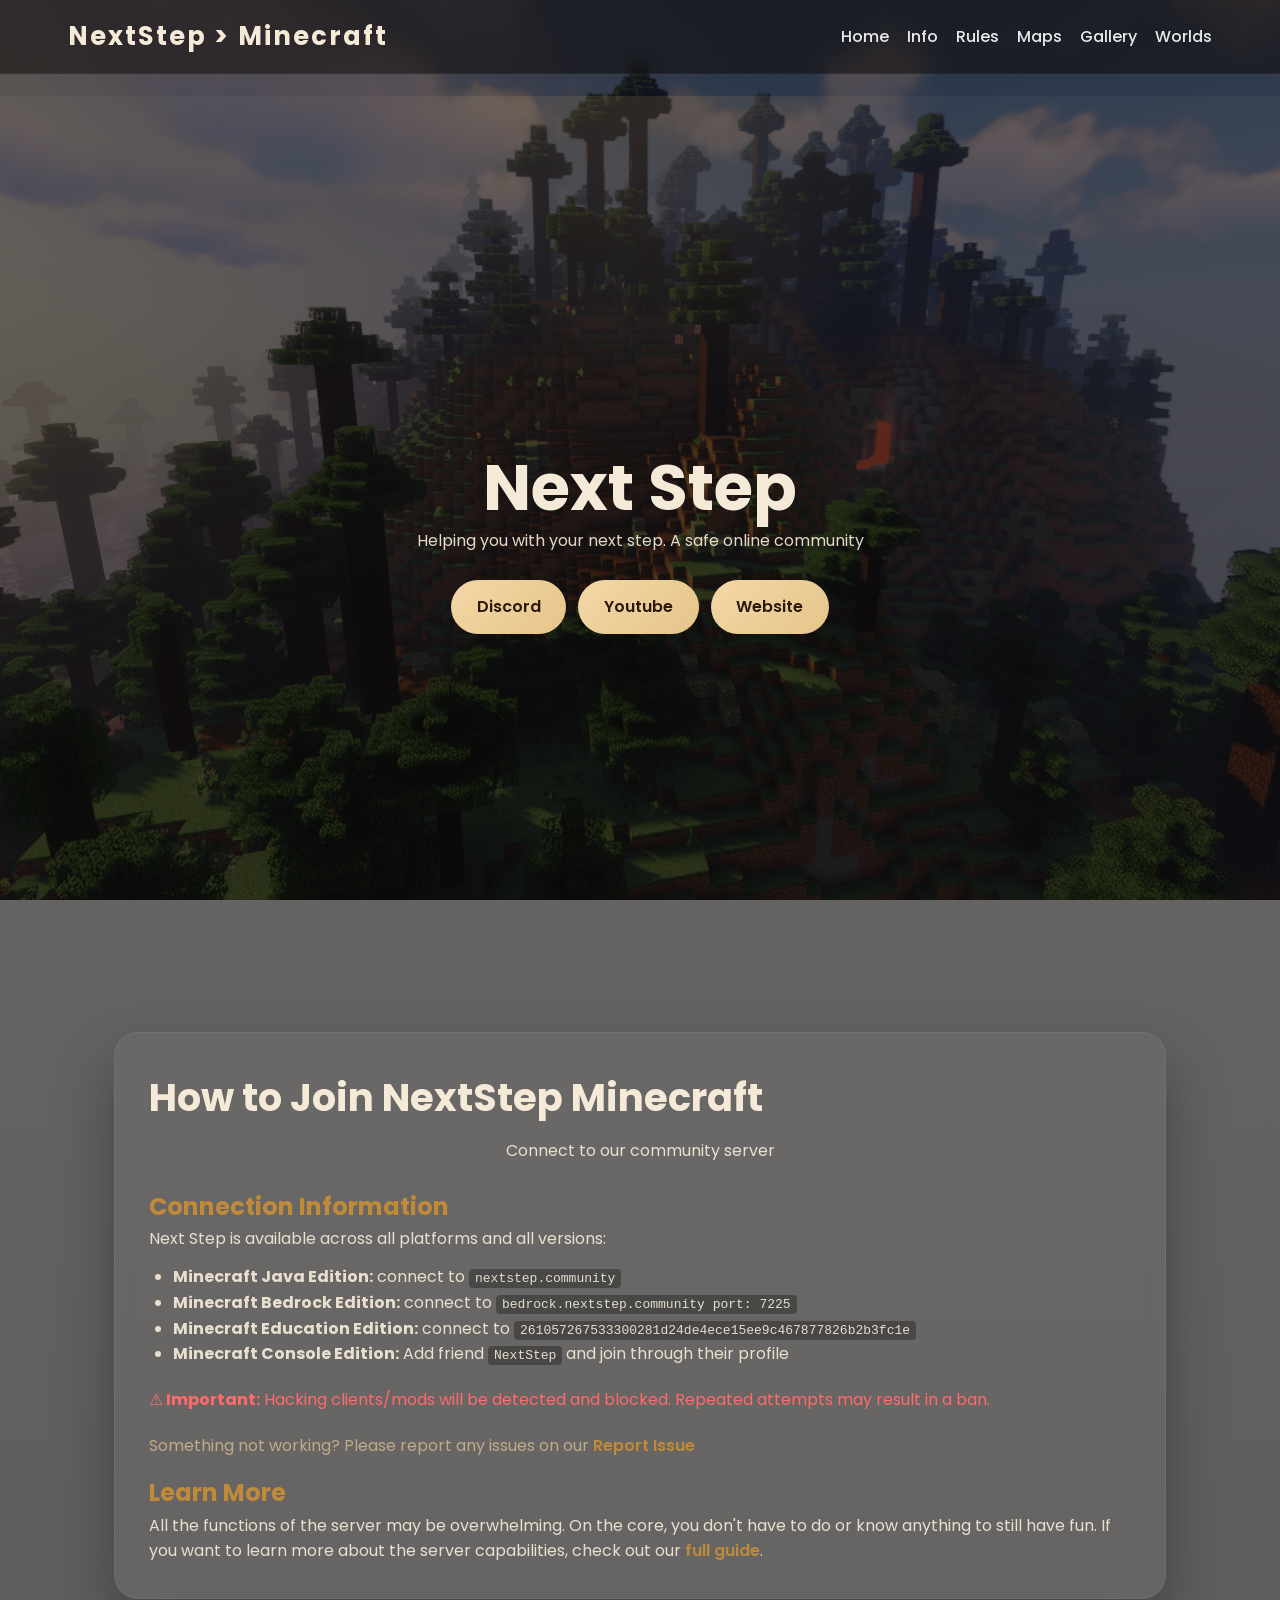
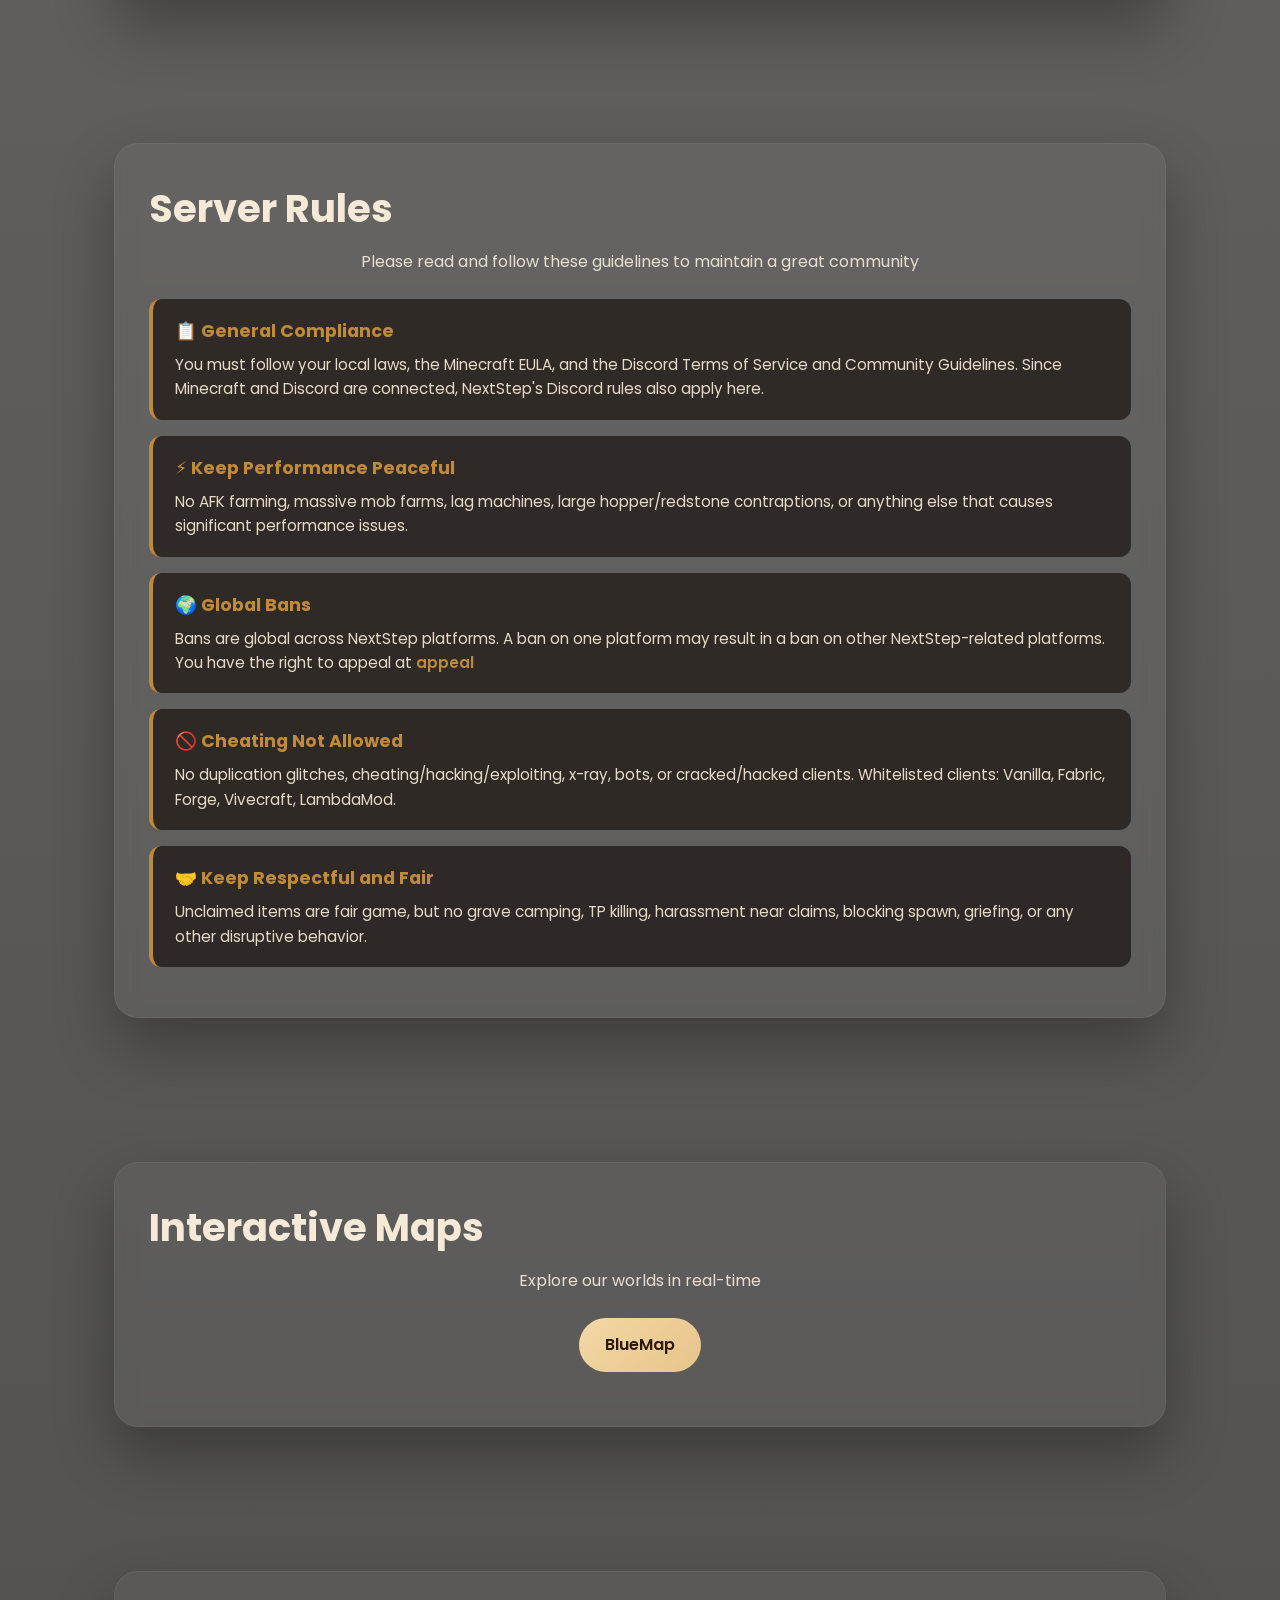
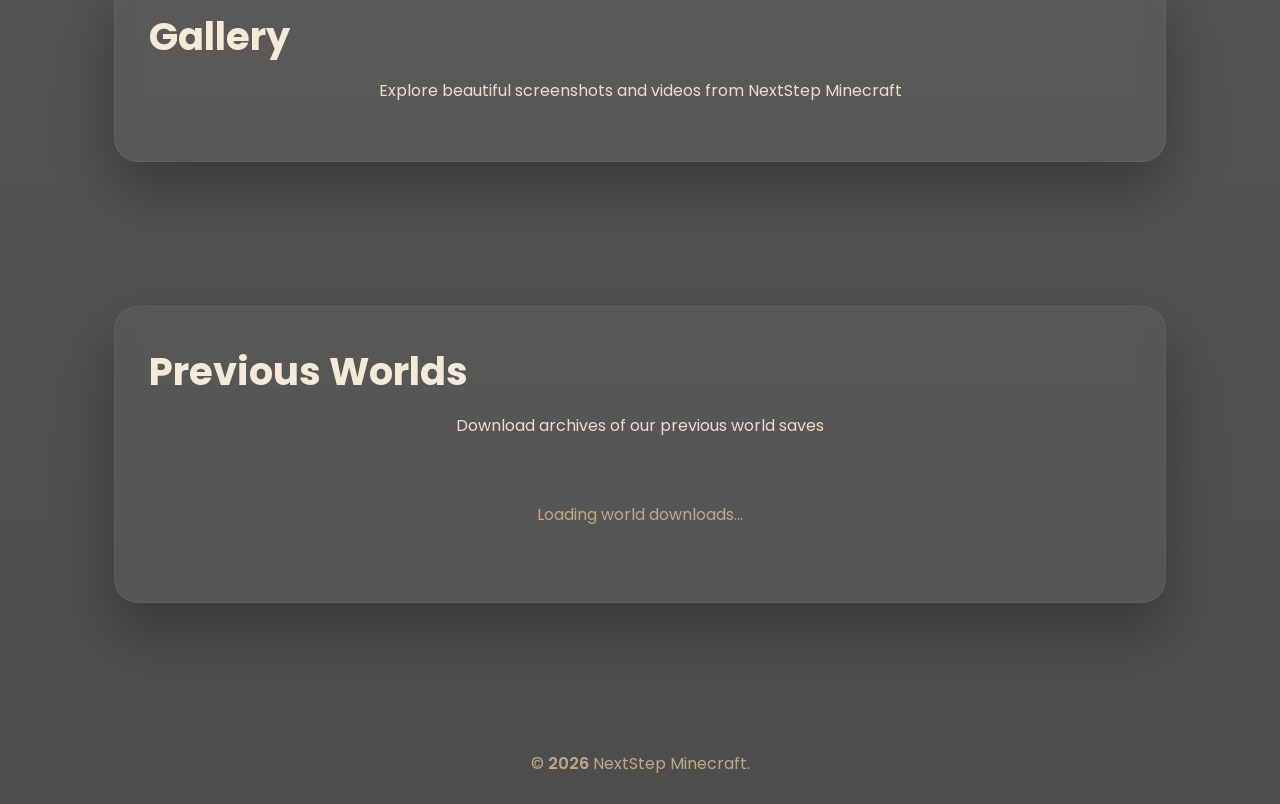
==== Play/Minecraft/index.html @ 903f85c8 "Add files via upload" ====
<!DOCTYPE html>
<html lang="en">
<head>
  <meta charset="utf-8" />
  <meta name="viewport" content="width=device-width, initial-scale=1" />
  <title>Next Step — Minecraft</title>
  <link rel="stylesheet" href="minecraft.css">
  <script defer src="minecraft.js"></script>
  <meta name="description" content="NextStep Minecraft — community server info and links.">
  <style>
    .map-switcher { display: flex; gap: 12px; margin-bottom: 20px; justify-content: center; flex-wrap: wrap; }
    .map-btn { padding: 8px 16px; background: rgba(192, 138, 59, 0.2); border: 2px solid var(--accent); border-radius: 999px; color: var(--text); cursor: pointer; font-weight: 600; transition: all 0.3s; }
    .map-btn.active { background: var(--accent); color: #2b1a0c; }
    .map-btn:hover { background: rgba(192, 138, 59, 0.4); }
    .map-container { position: relative; width: 100%; height: 600px; border-radius: 16px; overflow: hidden; margin: 20px 0; border: 1px solid rgba(255,255,255,0.06); }
    .map-container iframe { width: 100%; height: 100%; border: none; }
    .rule-item { background: rgba(20,12,7,0.64); padding: 18px 22px; border-radius: 12px; border-left: 4px solid var(--accent); margin: 16px 0; }
    .rule-item h3 { color: var(--accent); margin-bottom: 8px; font-size: 1.1rem; }
    .rule-item p { color: var(--text-soft); font-size: 0.95rem; }
  </style>
</head>
<body>
  <header>
    <div class="header-inner">
      <a class="logo" href="#home">NextStep > Minecraft</a>
      <button class="nav-toggle" aria-controls="primary-navigation" aria-expanded="false">Menu</button>
      <nav id="primary-navigation" class="nav-menu" aria-label="Primary navigation">
        <a class="nav-link" href="#home">Home</a>
        <a class="nav-link" href="#info">Info</a>
        <a class="nav-link" href="#rules">Rules</a>
        <a class="nav-link" href="#maps">Maps</a>
        <a class="nav-link" href="#gallery">Gallery</a>
        <a class="nav-link" href="#worlds">Worlds</a>
      </nav>
    </div>
  </header>

  <main id="main-content">
    <!-- Hero Section -->
    <section id="home" class="hero">
      <div class="hero-content">
        <h1>Next Step</h1>
        <p>Helping you with your next step. A safe online community</p>
        <div class="hero-buttons">
          <a class="btn primary" href="https://discord.gg/762MzWjJXv" target="_blank" rel="noopener noreferrer">Discord</a>
          <a class="btn primary" href="https://www.youtube.com/@NextStepCoreCommunity" target="_blank" rel="noopener noreferrer">Youtube</a>
          <a class="btn primary" href="https://nextstep.community" rel="noopener noreferrer">Website</a>
        </div>
      </div>
    </section>

    <!-- Info Section -->
    <section id="info" class="page-section">
      <div class="glass-box">
        <h1>How to Join NextStep Minecraft</h1>
        <p class="section-intro">Connect to our community server</p>
        
        <h2>Connection Information</h2>
        <p>Next Step is available across all platforms and all versions:</p>
        <ul style="margin: 12px 0 20px 24px; color: var(--text-soft);">        
          <li><strong>Minecraft Java Edition:</strong> connect to <code style="background: rgba(0,0,0,0.3); padding: 2px 6px; border-radius: 4px;">nextstep.community</code></li>
          <li><strong>Minecraft Bedrock Edition:</strong> connect to <code style="background: rgba(0,0,0,0.3); padding: 2px 6px; border-radius: 4px;">bedrock.nextstep.community port: 7225</code></li>
          <li><strong>Minecraft Education Edition:</strong> connect to <code style="background: rgba(0,0,0,0.3); padding: 2px 6px; border-radius: 4px;">261057267533300281d24de4ece15ee9c467877826b2b3fc1e</code></li>
          <li><strong>Minecraft Console Edition:</strong> Add friend <code style="background: rgba(0,0,0,0.3); padding: 2px 6px; border-radius: 4px;">NextStep</code> and join through their profile</li>
        </ul>
        
        <p style="color: #ff6b6b; margin: 16px 0;"><strong>⚠️ Important:</strong> Hacking clients/mods will be detected and blocked. Repeated attempts may result in a ban.</p>
        
        <p style="margin-top: 20px; color: var(--muted);">Something not working? Please report any issues on our <a href="https://nextstep.community/report" target="_blank" rel="noopener noreferrer" style="color: var(--accent); font-weight: 600;">Report Issue</a></p>
        
        <h2>Learn More</h2>
        <p>All the functions of the server may be overwhelming. On the core, you don't have to do or know anything to still have fun. If you want to learn more about the server capabilities, check out our <a href="guide.html" style="color: var(--accent); font-weight: 600;">full guide</a>.</p>
      </div>
    </section>

    <!-- Rules Section -->
    <section id="rules" class="page-section">
      <div class="glass-box">
        <h1>Server Rules</h1>
        <p class="section-intro">Please read and follow these guidelines to maintain a great community</p>
        
        <div class="rule-item">
          <h3>📋 General Compliance</h3>
          <p>You must follow your local laws, the Minecraft EULA, and the Discord Terms of Service and Community Guidelines. Since Minecraft and Discord are connected, NextStep's Discord rules also apply here.</p>
        </div>
        
        <div class="rule-item">
          <h3>⚡ Keep Performance Peaceful</h3>
          <p>No AFK farming, massive mob farms, lag machines, large hopper/redstone contraptions, or anything else that causes significant performance issues.</p>
        </div>
        
        <div class="rule-item">
          <h3>🌍 Global Bans</h3>
          <p>Bans are global across NextStep platforms. A ban on one platform may result in a ban on other NextStep-related platforms. You have the right to appeal at <a href="https://nextstep.community/appeal" target="_blank" rel="noopener noreferrer" style="color: var(--accent); font-weight: 600;">appeal</a></p>
        </div>
        
        <div class="rule-item">
          <h3>🚫 Cheating Not Allowed</h3>
          <p>No duplication glitches, cheating/hacking/exploiting, x-ray, bots, or cracked/hacked clients. Whitelisted clients: Vanilla, Fabric, Forge, Vivecraft, LambdaMod.</p>
        </div>
        
        <div class="rule-item">
          <h3>🤝 Keep Respectful and Fair</h3>
          <p>Unclaimed items are fair game, but no grave camping, TP killing, harassment near claims, blocking spawn, griefing, or any other disruptive behavior.</p>
        </div>
      </div>
    </section>

    <!-- Maps Section -->
    <section id="maps" class="page-section">
      <div class="glass-box">
        <h1>Interactive Maps</h1>
        <p class="section-intro">Explore our worlds in real-time</p>
        <div class="map-switcher">
          <a class="btn primary" href="http://map.nextstep.community/" rel="noopener noreferrer">BlueMap</a>
        </div>
    </section>

    <!-- Gallery Section -->
    <section id="gallery" class="page-section">
      <div class="glass-box">
        <h1>Gallery</h1>
        <p class="section-intro">Explore beautiful screenshots and videos from NextStep Minecraft</p>
        <div id="gallery-container" class="gallery-grid">
          <!-- Gallery items will be loaded from gallery.json -->
        </div>
      </div>
    </section>

    <!-- Worlds Section -->
    <section id="worlds" class="page-section">
      <div class="glass-box">
        <h1>Previous Worlds</h1>
        <p class="section-intro">Download archives of our previous world saves</p>
        
        <div id="worlds-container" style="margin-top: 24px;">
          <!-- World downloads will be loaded from downloads.json -->
          <p style="text-align: center; color: var(--muted); padding: 40px 20px;">
            Loading world downloads...
          </p>
        </div>
      </div>
    </section>
  </main>

  <footer class="site-footer">
    <p>© <span class="current-year"></span> NextStep Minecraft.</p>
  </footer>

  <script>
    function switchMap(mapName) {
      const dynmap = document.getElementById('dynmap');
      const bluemap = document.getElementById('bluemap');
      const buttons = document.querySelectorAll('.map-btn');
      
      buttons.forEach(btn => btn.classList.remove('active'));
      
      if (mapName === 'dynmap') {
        dynmap.style.display = 'block';
        bluemap.style.display = 'none';
        buttons[0].classList.add('active');
        document.getElementById('map-link').href = dynmap.src;
      } else {
        dynmap.style.display = 'none';
        bluemap.style.display = 'block';
        buttons[1].classList.add('active');
        document.getElementById('map-link').href = bluemap.src;
      }
    }
  </script>
</body>
</html>
---- Play/Minecraft/minecraft.css ----
@import url('https://fonts.googleapis.com/css2?family=Poppins:wght@300;400;500;600;700&display=swap');

:root {
	--text: #f5ead8;
	--text-soft: rgba(245, 234, 216, 0.92);
	--muted: rgba(202, 179, 141, 0.9);
	--accent: #c08a3b;
	--accent-soft: rgba(192, 138, 59, 0.14);
	--radius: 24px;
}

* { box-sizing: border-box; margin:0; padding:0 }

html { scroll-behavior: smooth }

body {
	font-family: 'Poppins', system-ui, -apple-system, 'Segoe UI', Roboto, 'Helvetica Neue', Arial;
	color: var(--text);
	background: linear-gradient(180deg, rgba(8,6,4,0.6), rgba(3,2,1,0.7)), url('gallery/minecraft.png') center/cover no-repeat fixed;
	min-height: 100vh;
	line-height: 1.6;
	overflow-x: hidden;
}

img, video, iframe { max-width:100%; height:auto; display:block }

a { color: inherit; text-decoration: none }

/* Header similar to NextStep.community */
header {
	position: fixed;
	top:0; left:0; width:100%; z-index:1000;
	background: rgba(10,7,4,0.5);
	backdrop-filter: blur(12px);
	border-bottom: 1px solid rgba(255,255,255,0.04);
}

.header-inner {
	max-width: 1200px; margin:0 auto; padding:16px 28px; display:flex; align-items:center; justify-content:space-between; gap:16px;
}

.logo { font-size:1.6rem; font-weight:700; letter-spacing:0.08em }

.nav-toggle { display:none; border:none; background: rgba(255,255,255,0.06); color:var(--text); padding:8px 12px; border-radius:999px; cursor:pointer }

.nav-menu { display:flex; align-items:center; gap:18px }
.nav-link { color: rgba(255,255,255,0.9); font-weight:500 }
.nav-link:hover { color: var(--accent) }

main { padding-top: 96px }

/* Hero */
.hero { min-height: calc(100vh - 96px); display:grid; place-items:center; text-align:center; padding:120px 24px 24px; position:relative }
.hero::before { content:''; position:absolute; inset:0; background: radial-gradient(circle at top, var(--accent-soft), transparent 30%), linear-gradient(180deg, rgba(255,255,255,0.03), transparent 65%); }
.hero-content { position:relative; z-index:1; max-width:900px; margin:0 auto }
.hero h1 { font-size: clamp(3rem,5vw,4.6rem); line-height:0.95; margin-bottom:0.6rem }
.hero p { color: var(--text-soft); margin-bottom:1.6rem }
.hero-buttons { display:flex; justify-content:center; gap:12px; flex-wrap:wrap }
.btn { display:inline-flex; align-items:center; justify-content:center; padding:0.9rem 1.6rem; border-radius:999px; font-weight:600 }
.btn.primary { background: linear-gradient(135deg, #f3d7a6, #e6c58a); color:#2b1a0c }

/* Sections and glass boxes */
.page-section { padding:72px 24px; max-width:1100px; margin:0 auto }
.section-title { font-size: clamp(1.6rem,2.2vw,2.4rem); text-align:center; color: var(--accent); margin-bottom:8px }
.section-intro { text-align:center; color: var(--muted); margin-bottom:24px }
.glass-box { background: rgba(255,255,255,0.04); border:1px solid rgba(255,255,255,0.06); border-radius:var(--radius); padding:34px; backdrop-filter: blur(10px); box-shadow:0 28px 60px rgba(0,0,0,0.3) }
#info .glass-box { margin-top: 60px; }
.glass-box h1 { font-size:2.4rem; margin-bottom:10px }
.glass-box h2 { color: var(--accent); margin-top:16px }
.glass-box p, .glass-box li { color: var(--text-soft) }

.cards, .community-grid, .gallery-grid { display:grid; grid-template-columns: repeat(auto-fit, minmax(240px,1fr)); gap:22px; margin-top:20px }

.card { background: rgba(20,12,7,0.64); padding:20px; border-radius:16px; border:1px solid rgba(255,255,255,0.03) }

.quote-section { padding:48px 24px; text-align:center }

footer.site-footer { margin-top:48px; padding:28px 24px; color: var(--muted); text-align:center }

/* Utility */
.current-year { font-weight:600 }

@media (max-width:900px) {
	.nav-menu { display:none }
	.nav-toggle { display:inline-block }
}
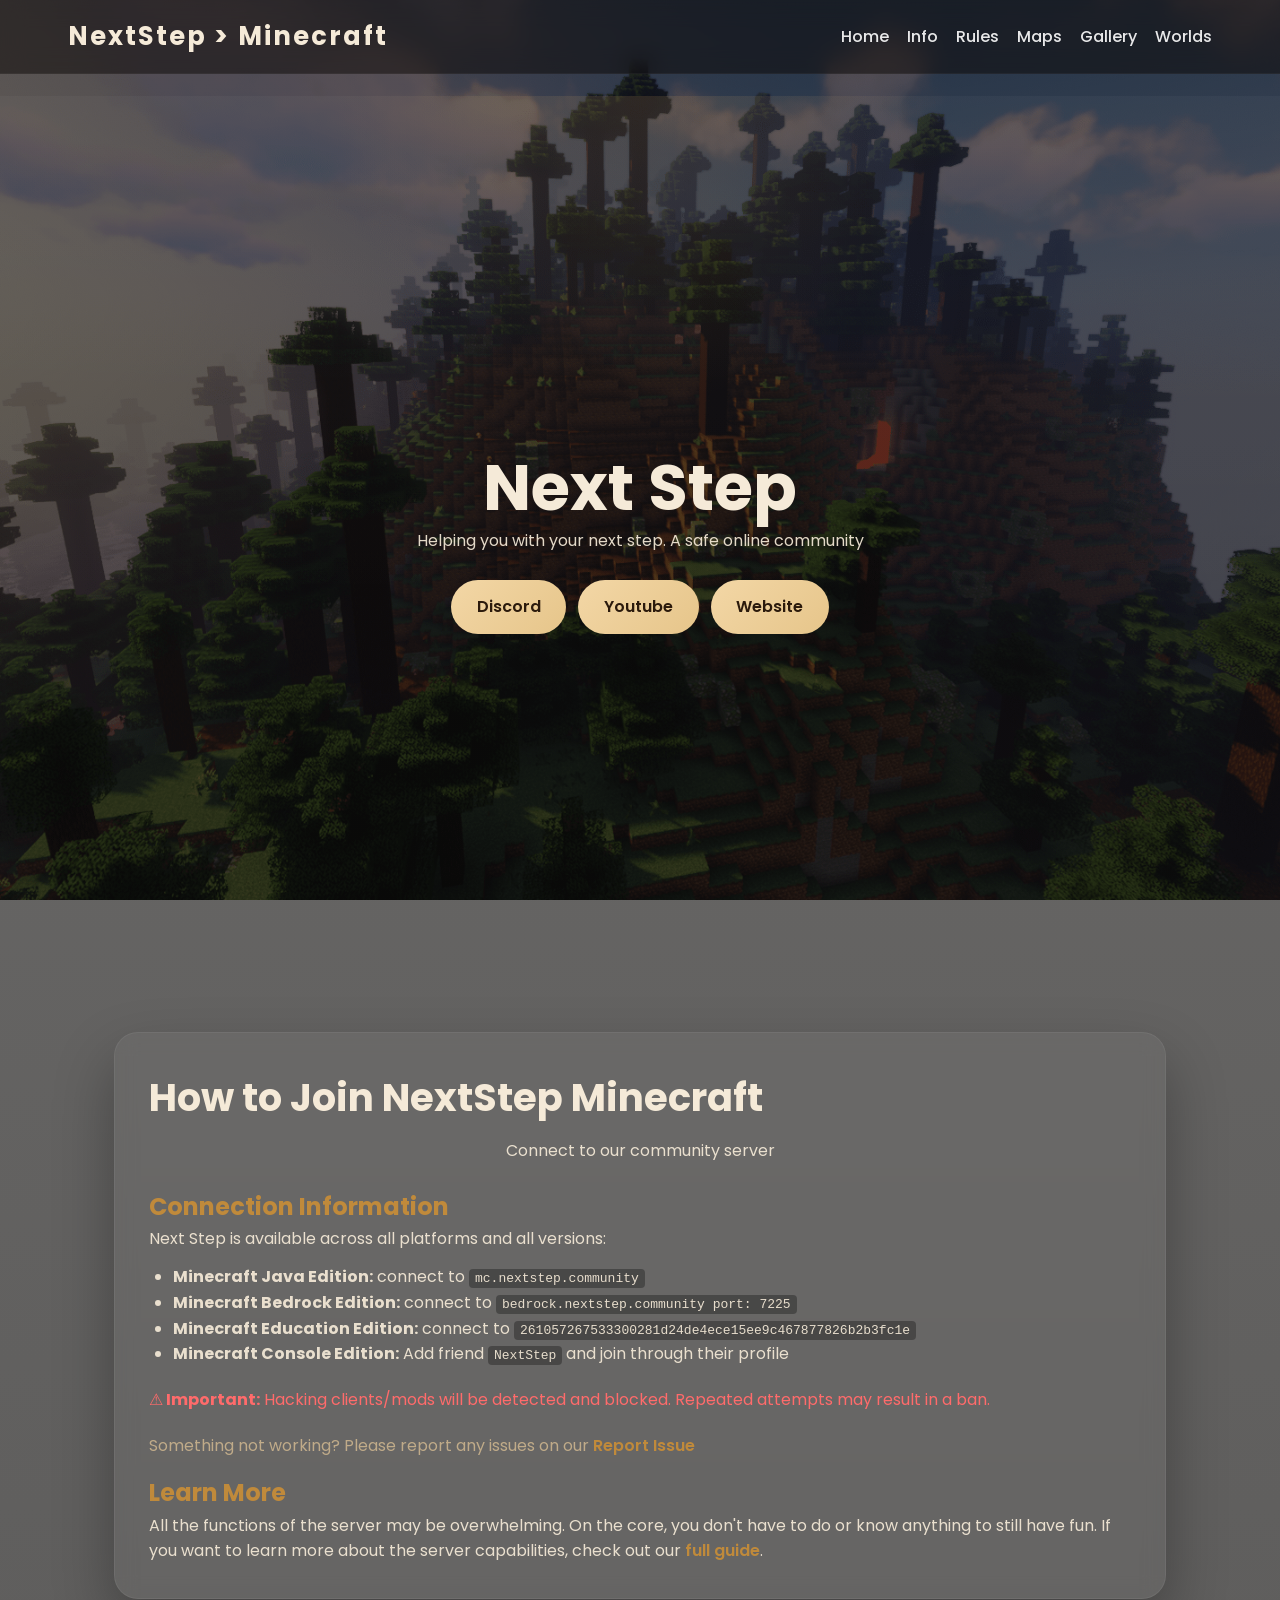
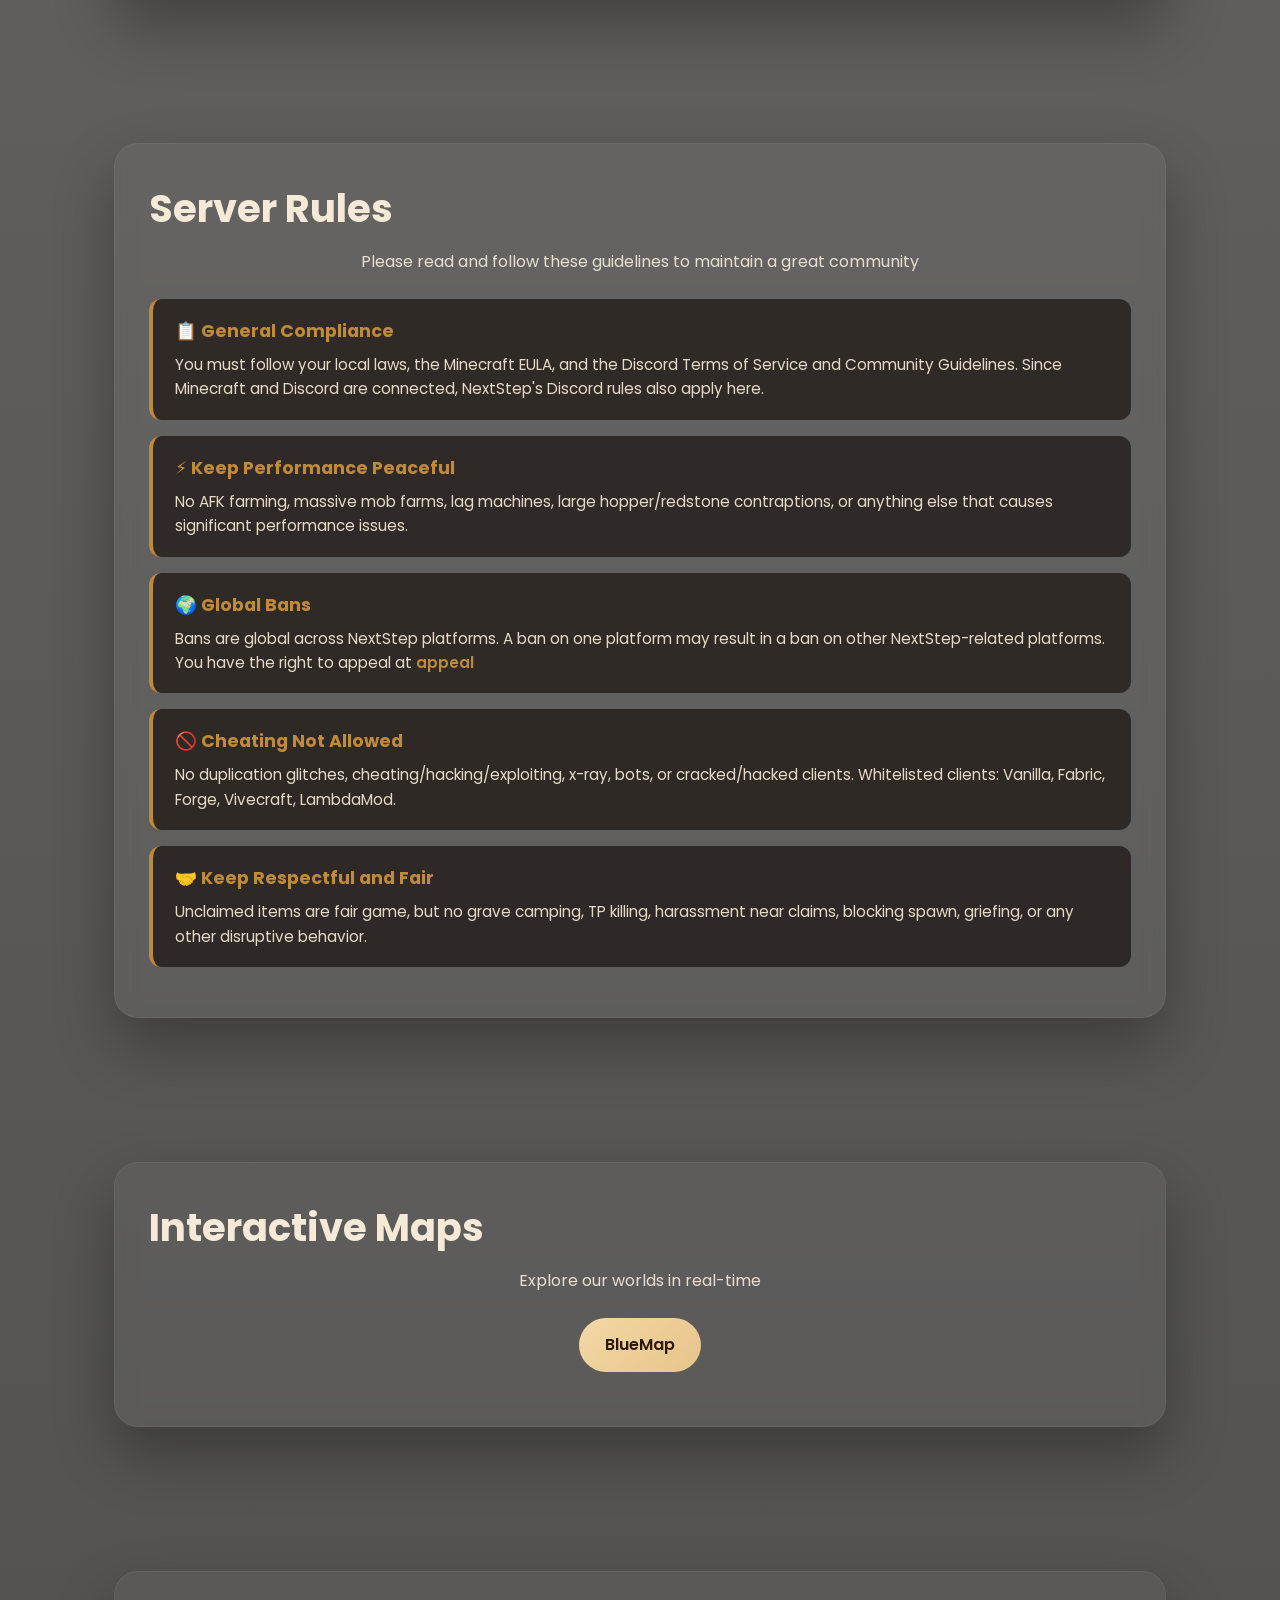
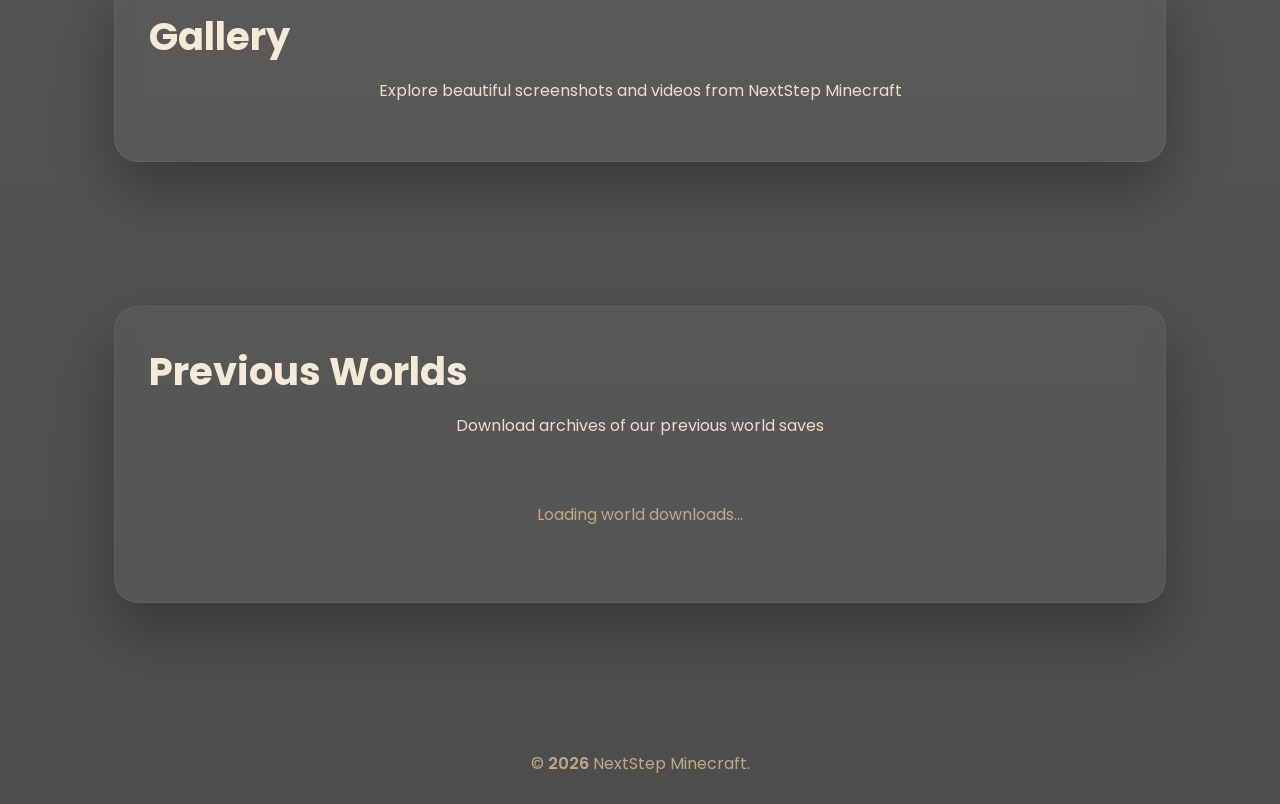
==== commit 654dcf2a: "Fix HTML encoding issues in index.html" ====
--- a/Play/Minecraft/index.html
+++ b/Play/Minecraft/index.html
@@ -58,7 +58,7 @@
         <h2>Connection Information</h2>
         <p>Next Step is available across all platforms and all versions:</p>
         <ul style="margin: 12px 0 20px 24px; color: var(--text-soft);">        
-          <li><strong>Minecraft Java Edition:</strong> connect to <code style="background: rgba(0,0,0,0.3); padding: 2px 6px; border-radius: 4px;">nextstep.community</code></li>
+          <li><strong>Minecraft Java Edition:</strong> connect to <code style="background: rgba(0,0,0,0.3); padding: 2px 6px; border-radius: 4px;">mc.nextstep.community</code></li>
           <li><strong>Minecraft Bedrock Edition:</strong> connect to <code style="background: rgba(0,0,0,0.3); padding: 2px 6px; border-radius: 4px;">bedrock.nextstep.community port: 7225</code></li>
           <li><strong>Minecraft Education Edition:</strong> connect to <code style="background: rgba(0,0,0,0.3); padding: 2px 6px; border-radius: 4px;">261057267533300281d24de4ece15ee9c467877826b2b3fc1e</code></li>
           <li><strong>Minecraft Console Edition:</strong> Add friend <code style="background: rgba(0,0,0,0.3); padding: 2px 6px; border-radius: 4px;">NextStep</code> and join through their profile</li>
@@ -169,4 +169,4 @@
     }
   </script>
 </body>
-</html>+</html>
